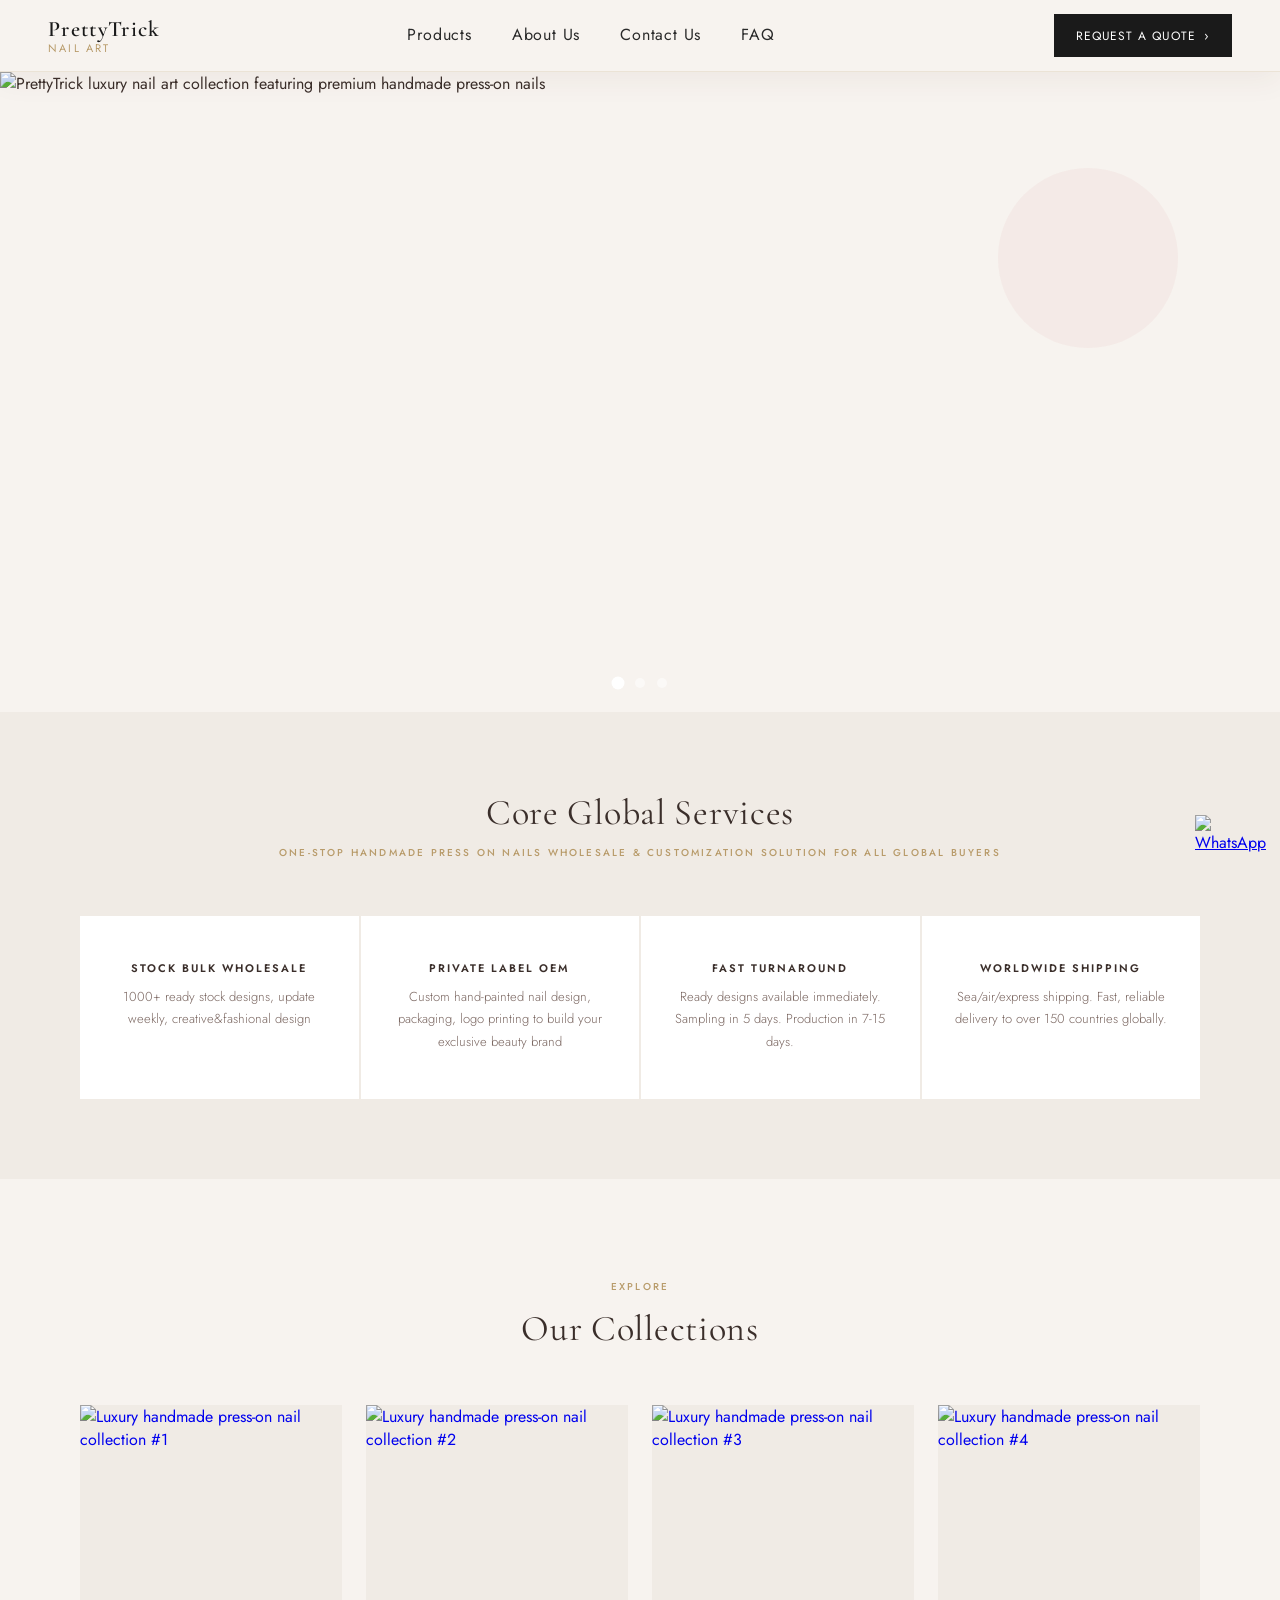
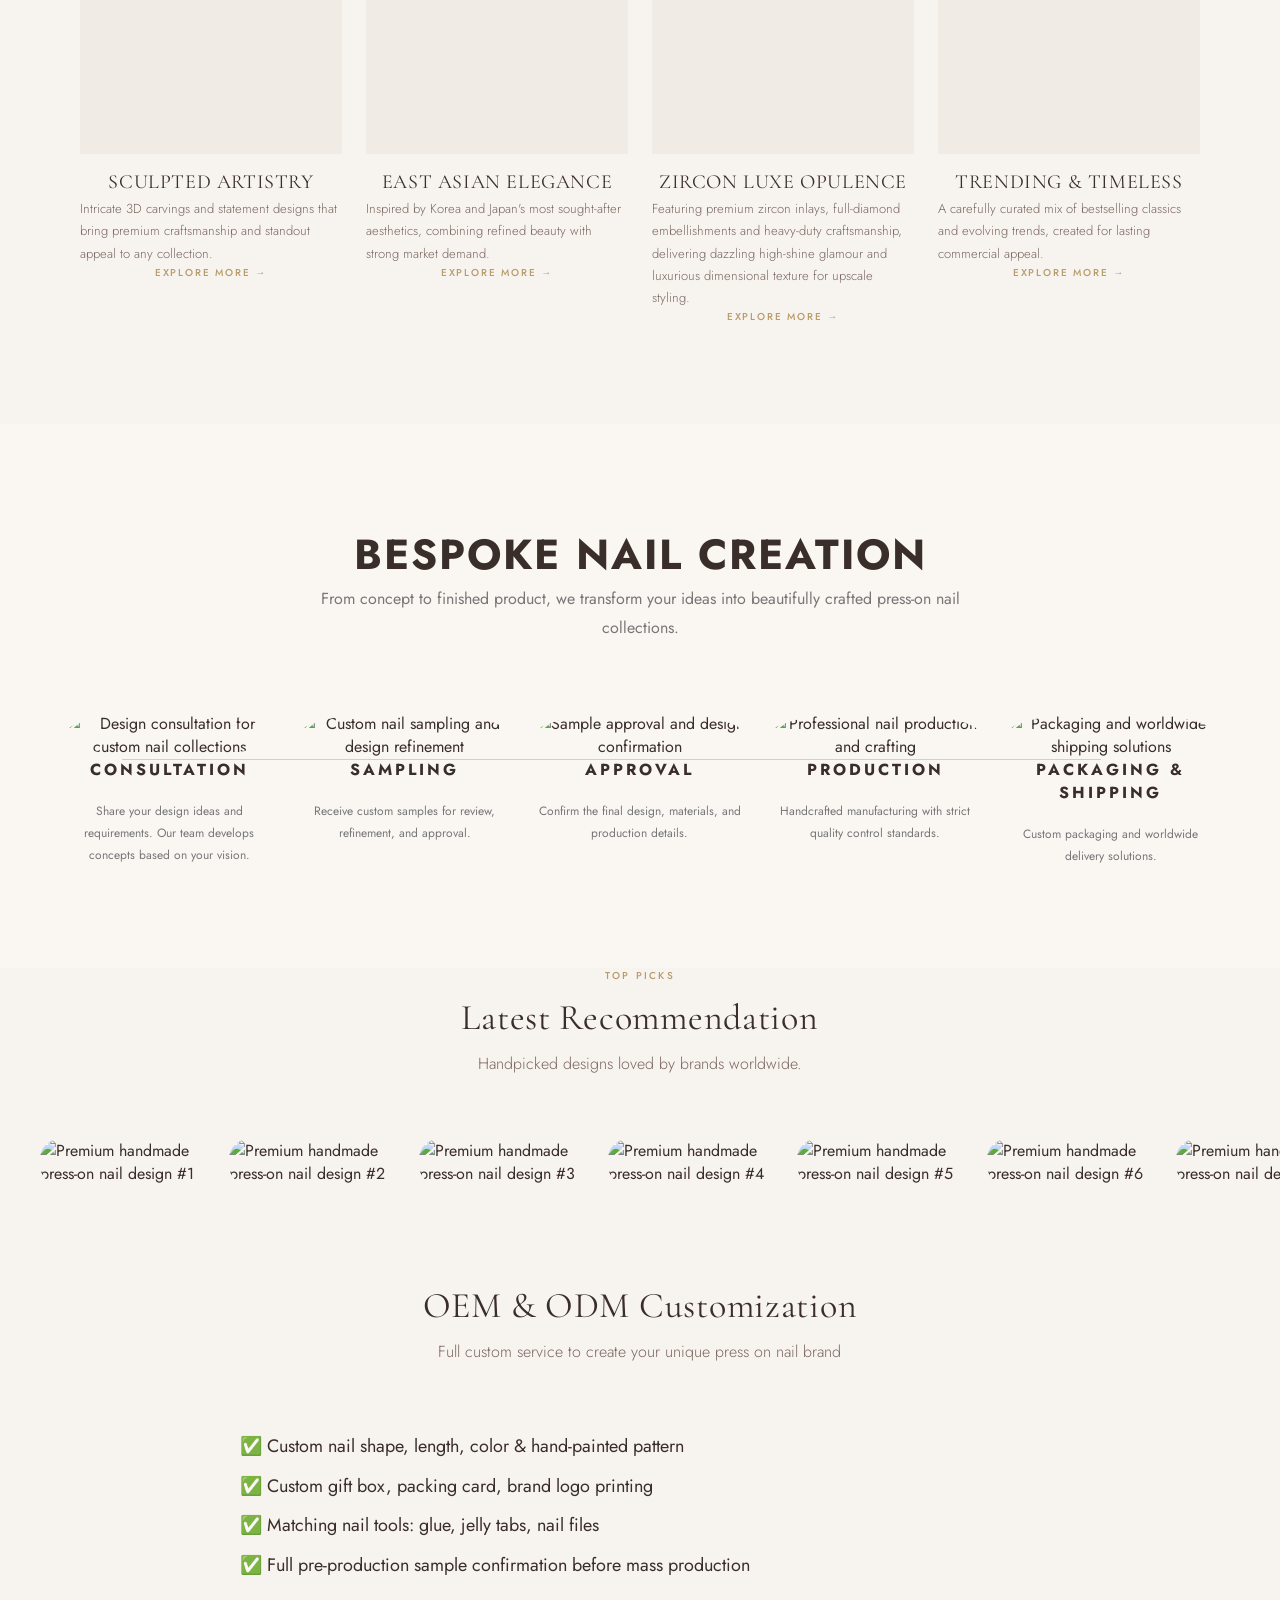
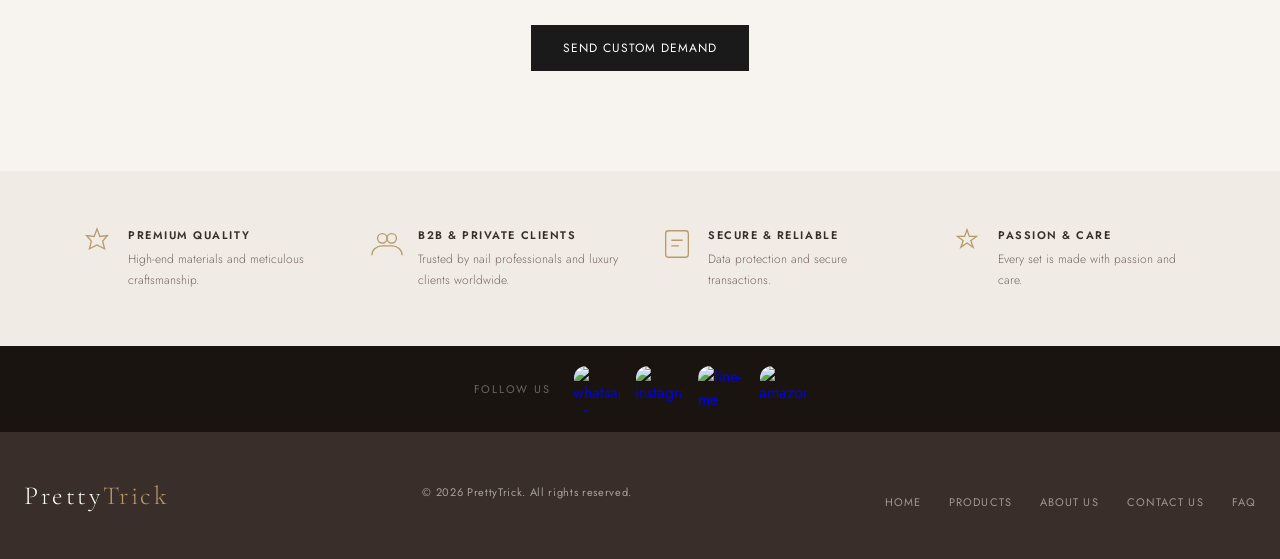
==== index.html @ d90cb79f "Add files via upload" ====
<!DOCTYPE html>
<html lang="en">

<head>
  <meta charset="UTF-8" />
  <meta name="viewport" content="width=device-width, initial-scale=1.0" />
  <title>PrettyTrick — Premium Handmade Nail Art</title>
  <meta name="description"
    content="PrettyTrick offers premium handmade nail art for brands, salons, and luxury clients. Custom designs, wholesale orders, and global shipping." />
  <meta name="keywords" content="handmade nail art, press-on nails, custom nails, wholesale nails, luxury nail art" />
  <meta property="og:type" content="website" />
  <meta property="og:title" content="PrettyTrick — Premium Handmade Nail Art" />
  <meta property="og:description" content="Bespoke handmade nail art for brands, salons and luxury clients." />
  <meta name="twitter:card" content="summary_large_image" />
  <link rel="icon" type="image/svg+xml"
    href="data:image/svg+xml,%3Csvg xmlns='http://www.w3.org/2000/svg' viewBox='0 0 32 32'%3E%3Ccircle cx='16' cy='16' r='15' stroke='%23b89b6a' stroke-width='1.5' fill='%23f7f3ef'/%3E%3Cpath d='M16 6l2.5 6 6.5-1-4 5 2 7-7-4-7 4 2-7-4-5 6.5 1z' stroke='%23b89b6a' stroke-width='1' fill='none'/%3E%3C/svg%3E" />
  <link
    href="https://fonts.googleapis.com/css2?family=Cormorant+Garamond:ital,wght@0,300;0,400;0,600;1,300;1,400&family=Jost:wght@300;400;500;600&display=swap"
    rel="stylesheet" />

  <link rel="stylesheet" href="style.css">
</head>

<body class="loading">
  <div class="page-loader">

    <div class="loader-content">

      <h1>PRETTYTRICK</h1>

      <p>
        Crafting Beauty,
        One Nail At A Time
      </p>

      <span></span>

    </div>

  </div>

  <div id="header"></div>

  <!-- HERO -->
  <section class="hero">

    <div class="hero-bg">
      <picture>
        <source media="(max-width:560px)" srcset="images/hero/mobile-cta-1.png">
        <img src="images/hero/CTA1.png" class="hero-slide active"
          alt="PrettyTrick luxury nail art collection featuring premium handmade press-on nails">
      </picture>

      <picture>
        <source media="(max-width:560px)" srcset="images/hero/mobile-CTA-2.png">
        <img src="images/hero/CTA2.png" class="hero-slide"
          alt="Custom handmade press-on nail designs with OEM and wholesale options">
      </picture>

      <picture>
        <source media="(max-width:560px)" srcset="images/hero/mobile-CTA-3.png">
        <img src="images/hero/CTA3.png" class="hero-slide"
          alt="PrettyTrick nail collection with bespoke custom designs for brands">
      </picture>
    </div>
    <div class="hero-content">
      <p class="hero-tagline" id="heroTagline"></p>
      <h1 class="hero-title" id="heroTitle"></h1>
      <p class="hero-sub" id="heroSub"></p>
    </div>

    <!-- Hero Navigation Dots -->
    <div class="hero-dots">
      <button class="hero-dot active" onclick="goToHeroSlide(0)" aria-label="Slide 1"></button>
      <button class="hero-dot" onclick="goToHeroSlide(1)" aria-label="Slide 2"></button>
      <button class="hero-dot" onclick="goToHeroSlide(2)" aria-label="Slide 3"></button>
    </div>

  </section>

  <!-- FEATURES -->
  <section class="features">
    <div class="collections-header reveal">
      <h2 class="section-title">Core Global Services</h2>
      <p class="section-label">One-Stop Handmade Press On Nails Wholesale & Customization Solution For All Global
        Buyers</p>
    </div>
    <div class="features-grid">
      <div class="feature-card reveal reveal-d1">
        <p class="feature-title">Stock Bulk Wholesale</p>
        <p class="feature-desc">1000+ ready stock designs, update weekly, creative&fashional design</p>
      </div>
      <div class="feature-card reveal reveal-d2">
        <p class="feature-title">Private Label OEM</p>
        <p class="feature-desc">Custom hand-painted nail design, packaging, logo printing to build your exclusive beauty
          brand</p>
      </div>
      <div class="feature-card reveal reveal-d3">
        <p class="feature-title">FAST TURNAROUND</p>
        <p class="feature-desc">Ready designs available immediately. Sampling in 5 days. Production in 7-15 days.</p>
      </div>
      <div class="feature-card reveal reveal-d4">
        <p class="feature-title">WORLDWIDE SHIPPING</p>
        <p class="feature-desc">Sea/air/express shipping. Fast, reliable delivery to over 150 countries globally.</p>
      </div>
    </div>
  </section>

  <!-- COLLECTIONS -->
  <section class="collections" id="collections">
    <div class="collections-header reveal">
      <p class="section-label">Explore</p>
      <h2 class="section-title">Our Collections</h2>
    </div>
    <div class="collections-grid">
      <a href="artist.html" class="collection-card reveal reveal-d1">
        <div class="collection-img-wrap">
          <img src="images/collections/1.png" alt="Luxury handmade press-on nail collection #1" />
        </div>
        <p class="collection-title">SCULPTED ARTISTRY</p>
        <p class="feature-desc">Intricate 3D carvings and statement designs that bring premium craftsmanship and
          standout appeal to any collection.</p>
        <span class="collection-link">Explore More →</span>
      </a>
      <a href="asian.html" class="collection-card reveal reveal-d2">
        <div class="collection-img-wrap">
          <img src="images/collections/2.png" alt="Luxury handmade press-on nail collection #2" />
        </div>
        <p class="collection-title">EAST ASIAN ELEGANCE</p>
        <p class="feature-desc">Inspired by Korea and Japan's most sought-after aesthetics, combining refined beauty
          with strong market demand.</p>
        <span class="collection-link">Explore More →</span>
      </a>
      <a href="hand.html" class="collection-card reveal reveal-d3">
        <div class="collection-img-wrap">
          <img src="images/collections/3.png" alt="Luxury handmade press-on nail collection #3" />
        </div>
        <p class="collection-title">ZIRCON LUXE OPULENCE</p>
        <p class="feature-desc">Featuring premium zircon inlays, full-diamond embellishments and heavy-duty
          craftsmanship, delivering dazzling high-shine glamour and luxurious dimensional texture for upscale styling.
        </p>
        <span class="collection-link">Explore More →</span>
      </a>
      <a href="trend.html" class="collection-card reveal reveal-d4">
        <div class="collection-img-wrap">
          <img src="images/collections/4.png" alt="Luxury handmade press-on nail collection #4" />
        </div>
        <p class="collection-title">TRENDING & TIMELESS</p>
        <p class="feature-desc">A carefully curated mix of bestselling classics and evolving trends, created for lasting
          commercial appeal.
        </p>
        <span class="collection-link">Explore More →</span>
      </a>
    </div>
  </section>

  <!-- BESPOKE PROCESS -->
  <section class="bespoke-process">
    <div class="section-header">
      <h2>Bespoke Nail Creation</h2>
      <p>
        From concept to finished product, we transform your ideas into
        beautifully crafted press-on nail collections.
      </p>
    </div>

    <div class="process-container">
      <!-- Step 1 -->
      <div class="process-item reveal reveal-d1">
        <div class="process-image">
          <img src="images/bespoke/1.png" alt="Design consultation for custom nail collections">
        </div>
        <h3>CONSULTATION</h3>
        <p>
          Share your design ideas and requirements.
          Our team develops concepts based on your vision.
        </p>
      </div>

      <!-- Step 2 -->
      <div class="process-item reveal reveal-d2">
        <div class="process-image">
          <img src="images/bespoke/2.png" alt="Custom nail sampling and design refinement">
        </div>
        <h3>SAMPLING</h3>
        <p>
          Receive custom samples for review,
          refinement, and approval.
        </p>
      </div>

      <!-- Step 3 -->
      <div class="process-item reveal reveal-d3">
        <div class="process-image">
          <img src="images/bespoke/3.png" alt="Sample approval and design confirmation">
        </div>
        <h3>APPROVAL</h3>
        <p>
          Confirm the final design,
          materials, and production details.
        </p>
      </div>

      <!-- Step 4 -->
      <div class="process-item reveal reveal-d4">
        <div class="process-image">
          <img src="images/bespoke/4.png" alt="Professional nail production and crafting">
        </div>
        <h3>PRODUCTION</h3>
        <p>
          Handcrafted manufacturing with
          strict quality control standards.
        </p>
      </div>

      <!-- Step 5 -->
      <div class="process-item reveal reveal-d5">
        <div class="process-image">
          <img src="images/bespoke/5.png" alt="Packaging and worldwide shipping solutions">
        </div>
        <h3>PACKAGING & SHIPPING</h3>
        <p>
          Custom packaging and worldwide
          delivery solutions.
        </p>
      </div>
    </div>
  </section>

  <!-- BEST SELLERS -->
  <section class="bestsellers" id="bestsellers">
    <div style="text-align:center; margin-bottom: 40px;">
      <p class="section-label">Top Picks</p>
      <h2 class="section-title">Latest Recommendation</h2>
      <p class="section-desc">Handpicked designs loved by brands worldwide.</p>
    </div>

    <div class="bs-viewport">
      <div class="bs-track" id="bsTrack">
        <a class="bs-card">
          <img src="images/bestseller/1.jpg" alt="Premium handmade press-on nail design #1">
        </a>
        <a class="bs-card">
          <img src="images/bestseller/2.jpg" alt="Premium handmade press-on nail design #2">
        </a>
        <a class="bs-card">
          <img src="images/bestseller/3.jpg" alt="Premium handmade press-on nail design #3">
        </a>
        <a class="bs-card">
          <img src="images/bestseller/4.jpg" alt="Premium handmade press-on nail design #4">
        </a>
        <a class="bs-card">
          <img src="images/bestseller/5.jpg" alt="Premium handmade press-on nail design #5">
        </a>
        <a class="bs-card">
          <img src="images/bestseller/6.jpg" alt="Premium handmade press-on nail design #6">
        </a>
        <a class="bs-card">
          <img src="images/bestseller/7.jpg" alt="Premium handmade press-on nail design #7">
        </a>
        <a class="bs-card">
          <img src="images/bestseller/8.jpg" alt="Premium handmade press-on nail design #8">
        </a>
        <a class="bs-card">
          <img src="images/bestseller/9.jpg" alt="Premium handmade press-on nail design #9">
        </a>
        <a class="bs-card">
          <img src="images/bestseller/10.jpg" alt="Premium handmade press-on nail design #10">
        </a>
        <a class="bs-card">
          <img src="images/bestseller/11.jpg" alt="Premium handmade press-on nail design #11">
        </a>
        <a class="bs-card">
          <img src="images/bestseller/12.jpg" alt="Premium handmade press-on nail design #12">
        </a>
      </div>
    </div>
  </section>
  <!-- OEM -->
  <section id="oem">
    <div class="container">
      <h2 class="section-title">OEM & ODM Customization</h2>
      <p class="section-desc">Full custom service to create your unique press on nail brand</p>
      <ul class="oem-list">
        <li>✅ Custom nail shape, length, color & hand-painted pattern</li>
        <li>✅ Custom gift box, packing card, brand logo printing</li>
        <li>✅ Matching nail tools: glue, jelly tabs, nail files</li>
        <li>✅ Full pre-production sample confirmation before mass production</li>
      </ul>
      <div style="text-align:center;margin-top:40px;">
        <a href="contact.html" class="section-cta">Send Custom Demand</a>
      </div>
    </div>
  </section>
  <!-- TRUST SECTION -->
  <section class="trust">
    <div class="trust-item reveal reveal-d1">
      <svg class="trust-icon" viewBox="0 0 36 36" fill="none" stroke="currentColor" stroke-width="1.4">
        <path d="M18 2l3 8 8-1-5 6 2 8-8-4-8 4 2-8-5-6 8 1z" />
      </svg>
      <div>
        <p class="trust-title">Premium Quality</p>
        <p class="trust-desc">High-end materials and meticulous craftsmanship.</p>
      </div>
    </div>
    <div class="trust-item reveal reveal-d2">
      <svg class="trust-icon" viewBox="0 0 36 36" fill="none" stroke="currentColor" stroke-width="1.4">
        <circle cx="13" cy="12" r="5" />
        <circle cx="23" cy="12" r="5" />
        <path d="M2 30c0-6 5-10 11-10h10c6 0 11 4 11 10" />
      </svg>
      <div>
        <p class="trust-title">B2B &amp; Private Clients</p>
        <p class="trust-desc">Trusted by nail professionals and luxury clients worldwide.</p>
      </div>
    </div>
    <div class="trust-item reveal reveal-d3">
      <svg class="trust-icon" viewBox="0 0 36 36" fill="none" stroke="currentColor" stroke-width="1.4">
        <rect x="6" y="4" width="24" height="28" rx="3" />
        <path d="M12 14h12M12 20h8" />
      </svg>
      <div>
        <p class="trust-title">Secure &amp; Reliable</p>
        <p class="trust-desc">Data protection and secure transactions.</p>
      </div>
    </div>
    <div class="trust-item reveal reveal-d4">
      <svg class="trust-icon" viewBox="0 0 36 36" fill="none" stroke="currentColor" stroke-width="1.4">
        <path d="M18 3l2.5 7h7.5l-6 4.5 2.5 7-6.5-4.5-6.5 4.5 2.5-7-6-4.5h7.5z" />
      </svg>
      <div>
        <p class="trust-title">Passion &amp; Care</p>
        <p class="trust-desc">Every set is made with passion and care.</p>
      </div>
    </div>
  </section>

  <div id="socialmedia-container"></div>

  <!-- FOOTER -->
  <footer id="footer"></footer>


  <script src="main.js"></script>
  <div id="whatsapp-container"></div>
</body>

</html>
---- style.css ----
/* PrettyTrick Styles */

/* ================================================
   TABLE OF CONTENTS
   1. TOKENS
   2. RESET
   3. PAGE LOADER
   4. NAV
   5. NAV DROPDOWN
   6. MOBILE MENU
   7. HERO
   8. FEATURES
   9. PROCESS
   10. TRUST
   11. COLLECTIONS
   12. FAQ
   13. BEST SELLER CAROUSEL
   14. SOCIAL BAR
   15. FOOTER
   16. ANIMATIONS
   17. PAGE HERO
   18. CONTACT FORM
   19. GLOBAL / SHARED
   20. ABOUT PAGE
   21. OEM / VALUE SECTION
   22. LOADER
   23. PAGINATION
   24. WHATSAPP BUTTON
   25. ANIMATIONS (keyframes)
   ================================================ */

/* ── TOKENS ── */
:root {
  --cream: #f7f3ef;
  --blush: #e8c4bf;
  --rose: #c4847a;
  --gold: #b89b6a;
  --dark: #3a2e2a;
  --mid: #7a6660;
  --light: #f0ebe5;
  --white: #ffffff;
  --nav-h: 72px;
  --gray: #f0ebe5;
  --text-gray: #7a6660;
}

@media (max-width: 900px) {
  :root {
    --nav-h: 64px;
  }

}

@media (max-width: 560px) {
  :root {
    --nav-h: 60px;
  }

}

/* ── RESET ── */
*,
*::before,
*::after {
  box-sizing: border-box;
  margin: 0;
  padding: 0;
}

html {
  scroll-behavior: smooth;
}

body.loading {
  overflow: hidden;
  height: 100vh;
}

body {
  font-family: 'Jost', sans-serif;
  background: var(--cream);
  color: var(--dark);
  overflow-x: hidden;
  animation: pageFadeIn 0.8s ease both;
}

@media (prefers-reduced-motion: reduce) {
  *,
  *::before,
  *::after {
    animation: none !important;
    transition: none !important;
  }

}

/* ── PAGE LOADER ── */
.page-loader {
  position: fixed;
  inset: 0;
  background: #f8f3ed;
  display: flex;
  align-items: center;
  justify-content: center;
  z-index: 99999;
  animation: loaderHide 1s ease forwards;
  animation-delay: 2.5s;
  top: 0;
  left: 0;
  width: 100%;
  height: 100vh;
  opacity: 1;
  visibility: visible;
  transition: opacity .8s ease, visibility .8s ease;
}

.page-loader.loaded {
  opacity: 0;
  visibility: hidden;
}

/* ── NAV ── */
.nav {
  position: relative;
  width: 100%;
  z-index: 9999;
  background: rgba(247, 243, 239, 0.95);
  backdrop-filter: blur(14px);
  -webkit-backdrop-filter: blur(14px);
  border-bottom: 1px solid rgba(184, 155, 106, 0.18);
  height: var(--nav-h);
  display: flex;
  align-items: center;
  justify-content: space-between;
  padding: 0 48px;
  transition: all .4s ease;
  top: 0;
  left: 0;
  right: 0;
  box-shadow: 0 8px 30px rgba(80, 50, 30, 0.06);
}

.nav-cta {
  display: inline-flex;
  align-items: center;
  gap: 8px;
  text-decoration: none;
  background: #1a1a1a;
  color: #fff;
  padding: 12px 22px;
  font-size: 12px;
  letter-spacing: .08em;
  text-transform: uppercase;
  white-space: nowrap;
  margin-left: 32px;
  transition: all .3s ease;
}

.nav-cta:hover {
  opacity: .85;
}

.nav-brand-container {
  display: flex;
  align-items: center;
  gap: 12px;
  flex-shrink: 0;
}

.nav-brand {
  display: flex;
  flex-direction: column;
  line-height: 1;
}

.nav-brand-name {
  font-family: 'Cormorant Garamond', serif;
  font-size: 22px;
  font-weight: 600;
  color: #1a1a1a;
  letter-spacing: 0.06em;
}

.nav-brand-sub {
  font-size: 11px;
  letter-spacing: 0.2em;
  color: var(--gold);
  text-transform: uppercase;
  margin-top: 3px;
}

.nav-links {
  display: flex;
  align-items: center;
  justify-content: center;
  gap: 40px;
  list-style: none;
  flex: 1;
}

.nav-links li {
  display: flex;
  align-items: center;
  height: var(--nav-h);
}

.nav-links a {
  text-decoration: none;
  font-size: 16px;
  font-weight: 400;
  color: #2a2a2a;
  letter-spacing: 0.05em;
  transition: color 0.25s;
  position: relative;
  padding-bottom: 3px;
}

.nav-links a::after {
  content: '';
  position: absolute;
  bottom: 0;
  left: 0;
  width: 0;
  height: 1px;
  background: var(--gold);
  transition: width 0.3s;
}

.nav-links a:hover {
  color: #888;
}

.nav-links a:hover::after {
  width: 100%;
}

.nav-hamburger {
  display: none;
  flex-direction: column;
  gap: 5px;
  background: none;
  border: none;
  cursor: pointer;
  padding: 4px;
}

.nav-hamburger span {
  display: block;
  width: 24px;
  height: 2px;
  background: #1a1a1a;
  border-radius: 2px;
  transition: all 0.3s;
}

.nav-links a.active {
  color: var(--gold);
}

.nav-links a.active::after {
  width: 100%;
}

@media (max-width: 900px) {
  .nav {
    padding: 0 20px;
  }

  .nav-links {
    display: none;
  }

  .nav-cta {
    display: none;
  }

  .nav-hamburger {
    display: flex;
  }

}

@media (max-width: 560px) {
  .nav {
    padding: 0 16px;
    height: 60px;
  }

  .nav-brand-sub {
    display: none;
  }

}

/* ── NAV DROPDOWN ── */
.nav-dropdown {
  position: relative;
  display: flex;
  align-items: center;
  height: var(--nav-h);
}

.nav-dropdown>a {
  display: flex;
  align-items: center;
  cursor: pointer;
}

.nav-dropdown-menu {
  position: absolute;
  top: 100%;
  left: 50%;
  transform: translateX(-50%);
  background: #fff;
  border: 1px solid rgba(184, 155, 106, 0.2);
  box-shadow: 0 12px 40px rgba(0, 0, 0, 0.1);
  min-width: 180px;
  opacity: 0;
  visibility: hidden;
  transition: opacity .25s;
  z-index: 100;
}

.nav-dropdown:hover .nav-dropdown-menu {
  opacity: 1;
  visibility: visible;
}

.nav-dropdown-menu a {
  display: block;
  padding: 12px 20px;
  font-size: 12px;
  letter-spacing: 0.06em;
  color: #2a2a2a;
  text-decoration: none;
  border-bottom: 1px solid rgba(184, 155, 106, 0.1);
  transition: background .2s, color .2s;
  white-space: nowrap;
}

.nav-dropdown-menu a::after {
  display: none;
}

.nav-dropdown-menu a:last-child {
  border-bottom: none;
}

.nav-dropdown-menu a:hover {
  background: #fdf9f7;
  color: var(--gold);
}

/* ── MOBILE MENU ── */
.mobile-menu {
  display: none;
  position: fixed;
  top: var(--nav-h);
  left: 0;
  right: 0;
  background: #fff;
  border-bottom: 1px solid rgba(184, 155, 106, 0.2);
  box-shadow: 0 8px 24px rgba(0, 0, 0, 0.1);
  z-index: 9998;
  flex-direction: column;
}

.mobile-menu.open {
  display: flex;
}

.mobile-menu a {
  display: block;
  padding: 14px 24px;
  text-decoration: none;
  font-size: 15px;
  color: #2a2a2a;
  border-bottom: 1px solid rgba(184, 155, 106, 0.1);
  transition: background 0.2s;
}

.mobile-menu a:hover {
  background: #fdf9f7;
  color: var(--gold);
}

.mobile-menu a:last-child {
  border-bottom: none;
}

.mobile-menu .mobile-sub {
  display: none;
  flex-direction: column;
  background: #fdf9f7;
}

.mobile-menu .mobile-sub.open {
  display: flex;
}

.mobile-menu .mobile-sub a {
  padding: 11px 36px;
  font-size: 13px;
  color: var(--mid);
  border-bottom: 1px solid rgba(184, 155, 106, 0.08);
}

.mobile-menu .mobile-sub a:hover {
  color: var(--gold);
}

.mobile-products-toggle {
  display: flex;
  justify-content: space-between;
  align-items: center;
  padding: 14px 24px;
  font-size: 15px;
  color: #2a2a2a;
  border-bottom: 1px solid rgba(184, 155, 106, 0.1);
  cursor: pointer;
  background: none;
  border-top: none;
  border-left: none;
  border-right: none;
  width: 100%;
  text-align: left;
  font-family: 'Jost', sans-serif;
  font-weight: 400;
  letter-spacing: 0;
  transition: background .2s;
}

.mobile-products-toggle:hover {
  background: #fdf9f7;
  color: var(--gold);
}

.mobile-products-toggle .toggle-chevron {
  width: 7px;
  height: 7px;
  border-right: 1px solid currentColor;
  border-bottom: 1px solid currentColor;
  transform: rotate(45deg);
  transition: transform .25s;
}

.mobile-products-toggle.open .toggle-chevron {
  transform: rotate(-135deg);
}

@media (max-width: 560px) {
  .mobile-menu {
    top: 60px;
  }

}

/* ── HERO ── */
.hero {
  position: relative;
  height: min(100vh, 50vw);
  min-height: 560px;
  max-height: 900px;
  overflow: hidden;
  display: flex;
  align-items: center;
}

.hero-bg {
  position: absolute;
  inset: 0;
  z-index: 0;
}

.hero-bg picture {
  position: absolute;
  inset: 0;
  width: 100%;
  height: 100%;
  display: block;
}

.hero-slide {
  position: absolute;
  inset: 0;
  width: 100%;
  height: 100%;
  object-fit: cover;
  opacity: 0;
  transition: opacity 1.5s ease;
}

.hero-slide.active {
  opacity: 1;
}

.hero-bg::after {
  content: '';
  position: absolute;
  inset: 0;
}

.hero-content {
  position: absolute;
  z-index: 2;
  top: 50%;
  left: 80px;
  transform: translateY(-50%);
  max-width: 560px;
  opacity: 0;
  pointer-events: none;
  transition: opacity 0.5s ease;
}

.hero-content.slide-0 {
  top: 25%;
  left: 80px;
  right: auto;
  bottom: auto;
  transform: translateY(-50%);
}

.hero-content.slide-1 {
  top: 50%;
  left: 80px;
  right: auto;
  bottom: auto;
  transform: translateY(-50%);
}

.hero-content.slide-2 {
  top: 50%;
  left: 80px;
  right: auto;
  bottom: auto;
  transform: translateY(-50%);
}

.hero-dots {
  position: absolute;
  bottom: 24px;
  left: 50%;
  transform: translateX(-50%);
  z-index: 10;
  display: flex;
  gap: 12px;
  align-items: center;
}

.hero-dot {
  width: 10px;
  height: 10px;
  min-width: 10px;
  min-height: 10px;
  aspect-ratio: 1 / 1;
  border-radius: 50%;
  border: none;
  background: rgba(255, 255, 255, 0.5);
  cursor: pointer;
  transition: all 0.3s ease;
  padding: 0;
  margin: 0;
  flex-shrink: 0;
  display: block;
  line-height: 1;
  font-size: 0;
  -webkit-appearance: none;
  appearance: none;
}

.hero-dot:hover {
  background: rgba(255, 255, 255, 0.8);
  transform: scale(1.2);
}

.hero-dot.active {
  background: var(--white);
  transform: scale(1.3);
}

.hero-tagline {
  font-size: clamp(9px, 1vw, 10px);
  letter-spacing: 0.22em;
  text-transform: uppercase;
  color: var(--gold);
  margin-bottom: 24px;
  font-weight: 500;
  animation-delay: .10s;
}

.hero-title {
  font-family: 'Cormorant Garamond', serif;
  font-size: clamp(28px, 6vw, 68px);
  font-weight: 400;
  line-height: 1.15;
  color: #1a1a1a;
  margin-bottom: 20px;
  animation-delay: .25s;
}

.hero-sub {
  font-size: clamp(13px, 1.3vw, 15px);
  color: #2e2e2e;
  line-height: 1.75;
  max-width: 300px;
  margin-bottom: 40px;
  animation-delay: .45s;
}

.btn-primary {
  display: inline-flex;
  align-items: center;
  gap: 8px;
  background: var(--rose);
  color: #fff;
  padding: 14px 30px;
  font-size: 11px;
  font-weight: 500;
  letter-spacing: 0.14em;
  text-transform: uppercase;
  text-decoration: none;
  border: none;
  cursor: pointer;
  transition: background .3s, transform .2s, box-shadow .3s;
}

.btn-primary:hover {
  background: #b5736a;
  transform: translateY(-2px);
  box-shadow: 0 8px 24px rgba(196, 132, 122, .35);
}

.btn-secondary {
  display: inline-flex;
  align-items: center;
  gap: 8px;
  background: transparent;
  color: var(--dark);
  padding: 13px 28px;
  font-size: 11px;
  font-weight: 500;
  letter-spacing: 0.14em;
  text-transform: uppercase;
  text-decoration: none;
  border: 1px solid var(--dark);
  cursor: pointer;
  transition: background .3s, color .3s, transform .2s;
}

.btn-secondary:hover {
  background: #1a1a1a;
  color: #fff;
  transform: translateY(-2px);
}

.btn-arrow {
  font-size: 13px;
}

.hero-content>* {
  animation: fadeUp 0.8s cubic-bezier(.22, 1, .36, 1) both;
}

.hero-content h1,
.hero-content h2 {
  animation: heroUp 1s .3s both;
}

.hero-content p {
  animation: heroUp 1s .5s both;
}

.hero::before {
  content: "";
  position: absolute;
  width: 180px;
  height: 180px;
  border-radius: 50%;
  background: rgba(232, 196, 191, .18);
  top: 15%;
  right: 8%;
  animation: drift 8s infinite ease-in-out;
}

.hero-content.show {
  opacity: 1;
  pointer-events: auto;
}

.hero-content.fade-out {
  opacity: 0;
}

@media (max-width: 900px) {
  .hero-content {
    padding: 0 40px;
  }

}

@media (max-width: 600px) {
  .hero-bg img {
    animation: none !important;
    transform: none !important;
  }

  .hero-title {
    line-height: 1.12;
  }

  .hero {
    min-height: 650px;
  }

  .btn-primary,
  .btn-secondary,
  button {
    min-height: 44px;
  }

}

@media (max-width: 560px) {
  .hero {
    height: min(100svh, 171.4vw);
    min-height: 560px;
  }

  .hero-bg img {
    object-position: center center;
  }

  .hero-bg::after {
    display: none;
  }

  .hero-content {
    position: absolute;
    bottom: 0;
    left: 0;
    right: 0;
    padding: 40px 20px 60px;
    max-width: 100%;
    text-align: center;
  }

  .hero-title {
    line-height: 1.2;
  }

  .hero-tagline {
    letter-spacing: 0.12em;
    margin-bottom: 12px;
  }

  .hero-sub {
    max-width: 100%;
    margin-bottom: 24px;
  }

  .hero-dots {
    bottom: 12px;
    gap: 8px;
  }

  .hero-dot {
    width: 8px;
    height: 8px;
    min-width: 8px;
    min-height: 8px;
    flex-shrink: 0;
    aspect-ratio: 1 / 1;
  }

  .hero-dot.active {
    transform: scale(1.2);
  }

  .btn-primary,
  .btn-secondary {
    justify-content: center;
    padding: 14px 20px;
    width: 240px;
  }

  .hero-slide {
    object-fit: cover;
    object-position: center top;
    transition: none;
  }

}

@media (max-width: 380px) {
  .btn-primary,
  .btn-secondary {
    width: 100%;
  }

  .hero-sub {
    max-width: 220px;
  }

}

/* ── FEATURES ── */
.features {
  background: var(--light);
  padding: 80px;
}

.features-grid {
  display: grid;
  grid-template-columns: repeat(4, 1fr);
  gap: 2px;
}

.feature-card {
  background: #fff;
  padding: 44px 28px;
  text-align: center;
  border-bottom: 2px solid transparent;
  transition: transform .3s, box-shadow .3s, border-color .2s;
}

.feature-card:hover {
  transform: translateY(-6px);
  box-shadow: 0 20px 48px rgba(58, 46, 42, .12);
  border-color: var(--gold);
}

.feature-title {
  font-size: 11px;
  font-weight: 600;
  letter-spacing: 0.18em;
  text-transform: uppercase;
  color: var(--dark);
  margin-bottom: 10px;
}

.feature-desc {
  font-size: 13px;
  font-weight: 300;
  color: var(--mid);
  line-height: 1.7;
}

.feature-card,
.collection-card,
.trust-item {
  transition: transform .45s cubic-bezier(.2, .8, .2, 1), box-shadow .45s ease;
}

.feature-card:hover,
.collection-card:hover,
.trust-item:hover {
  transform: translateY(-10px);
  box-shadow: 0 25px 55px rgba(0, 0, 0, .10);
}

@media (max-width: 900px) {
  .features {
    padding: 60px 24px;
  }

  .features-grid {
    grid-template-columns: 1fr 1fr;
  }

}

@media (max-width: 560px) {
  .features {
    padding: 36px 16px;
  }

  .features-grid {
    grid-template-columns: 1fr 1fr;
    gap: 1px;
  }

  .feature-card {
    padding: 22px 12px;
  }

  .feature-title {
    font-size: 9px;
  }

  .feature-desc {
    font-size: 11px;
  }

}

@media (max-width: 380px) {
  .features-grid {
    grid-template-columns: 1fr;
  }

}

/* ── PROCESS ── */
.process {
  padding: 100px 80px;
  background: var(--cream);
}

.section-label {
  font-size: 10px;
  letter-spacing: 0.22em;
  text-transform: uppercase;
  color: var(--gold);
  font-weight: 500;
  margin-bottom: 14px;
  display: block;
}

.section-title {
  font-family: 'Cormorant Garamond', serif;
  font-size: 36px;
  font-weight: 400;
  line-height: 1.15;
  color: var(--dark);
  margin-bottom: 12px;
  letter-spacing: 0.02em;
  text-align: center;
}

.section-desc {
  font-size: 16px;
  font-weight: 300;
  color: var(--text-gray);
  line-height: 1.8;
  max-width: 700px;
  margin-bottom: 60px;
  text-align: center;
  margin-left: auto;
  margin-right: auto;
}

.step {
  flex: 1;
  text-align: center;
  position: relative;
}

.step:not(:last-child)::after {
  content: '';
  position: absolute;
  top: 22px;
  right: -50%;
  width: 100%;
  height: 1px;
  background: var(--blush);
}

.process-container {
  display: grid;
  grid-template-columns: repeat(5, 1fr);
  gap: 25px;
  position: relative;
}

.process-container:before {
  content: "";
  position: absolute;
  top: 30%;
  left: 5%;
  right: 10%;
  height: 1px;
  background: #e5c8bd;
  z-index: 0;
}

.process-item {
  position: relative;
  z-index: 1;
  text-align: center;
}

.process-image {
  width: 100%;
  overflow: hidden;
}

.process-image img {
  width: 50%;
  border-radius: 50%;
  object-fit: cover;
  transition: .6s ease;
}

.process-item h3 {
  font-size: 16px;
  letter-spacing: 3px;
  margin-bottom: 20px;
}

.process-item p {
  font-size: 12px;
  line-height: 1.8;
  color: #777;
}

@media (max-width: 900px) {
  .process {
    padding: 60px 24px;
  }

}

@media (max-width: 768px) {
  .process-container {
    display: flex;
    flex-direction: column;
    gap: 60px;
  }

  .process-container:before {
    display: none;
  }

  .process-item {
    width: 100%;
    text-align: center;
  }

  .process-image {
    width: 100%;
    display: flex;
    justify-content: center;
    align-items: center;
  }

  .process-image img {
    width: 50%;
  }

}

@media (max-width: 560px) {
  .process {
    padding: 40px 16px;
  }

  .section-title {
    font-size: 26px;
  }

  .section-desc {
    font-size: 13px;
    margin-bottom: 28px;
  }

  .step {
    display: flex;
    flex-direction: row;
    align-items: flex-start;
    gap: 14px;
    text-align: left;
    min-width: 100%;
    padding: 14px 0;
    border-bottom: 1px solid rgba(184, 155, 106, .15);
    flex: none;
  }

  .step:last-child {
    border-bottom: none;
  }

  .step:not(:last-child)::after {
    display: none;
  }

}

/* ── TRUST ── */
.trust {
  background: var(--light);
  padding: 56px 80px;
  display: grid;
  grid-template-columns: repeat(4, 1fr);
  gap: 40px;
}

.trust-item {
  display: flex;
  align-items: flex-start;
  gap: 14px;
}

.trust-icon {
  width: 34px;
  height: 34px;
  flex-shrink: 0;
  color: var(--gold);
}

.trust-title {
  font-size: 11px;
  font-weight: 600;
  letter-spacing: 0.14em;
  text-transform: uppercase;
  color: var(--dark);
  margin-bottom: 6px;
}

.trust-desc {
  font-size: 12px;
  font-weight: 300;
  color: var(--mid);
  line-height: 1.7;
}

@media (max-width: 900px) {
  .trust {
    padding: 48px 24px;
    grid-template-columns: 1fr 1fr;
    gap: 28px;
  }

}

@media (max-width: 560px) {
  .trust {
    grid-template-columns: 1fr;
    gap: 18px;
    padding: 36px 16px;
  }

}

/* ── COLLECTIONS ── */
.collections {
  padding: 100px 80px;
  background: var(--cream);
}

.collections-header {
  text-align: center;
  margin-bottom: 56px;
}

.collections-grid {
  display: grid;
  grid-template-columns: repeat(4, 1fr);
  gap: 24px;
}

.collection-card {
  text-decoration: none;
  display: block;
}

.collection-img-wrap {
  overflow: hidden;
  aspect-ratio: 3/4;
  background: var(--light);
  margin-bottom: 16px;
  position: relative;
}

.collection-img-wrap img {
  width: 100%;
  height: 100%;
  object-fit: cover;
  display: block;
  transition: transform .6s cubic-bezier(.22, 1, .36, 1);
}

.collection-card:hover .collection-img-wrap img {
  transform: scale(1.06);
}

.collection-img-wrap::after {
  content: '';
  position: absolute;
  inset: 0;
  background: linear-gradient(to top, rgba(58, 46, 42, .32) 0%, transparent 50%);
  opacity: 0;
  transition: opacity .4s;
}

.collection-card:hover .collection-img-wrap::after {
  opacity: 1;
}

.collection-title {
  font-family: 'Cormorant Garamond', serif;
  font-size: 20px;
  font-weight: 400;
  color: var(--dark);
  letter-spacing: 0.03em;
  margin-bottom: 4px;
  text-align: center;
  transition: color .25s;
}

.collection-card:hover .collection-title {
  color: var(--rose);
}

.collection-link {
  display: block;
  text-align: center;
  font-size: 10px;
  letter-spacing: 0.18em;
  text-transform: uppercase;
  color: var(--gold);
  font-weight: 500;
}

@media (max-width: 900px) {
  .collections {
    padding: 60px 24px;
  }

  .collections-grid {
    grid-template-columns: repeat(2, 1fr);
    gap: 16px;
  }

}

@media (max-width: 560px) {
  .collections-grid {
    grid-template-columns: repeat(2, 1fr);
    gap: 12px;
  }

  .collection-title {
    font-size: 16px;
  }

}

/* ── FAQ ── */
.faq {
  padding: 0 80px 100px;
  background: var(--cream);
}

.faq-inner {
  max-width: 760px;
  margin: 0 auto;
}

.faq-item {
  border-bottom: 1px solid rgba(184, 155, 106, 0.25);
}

.faq-question {
  width: 100%;
  background: none;
  border: none;
  cursor: pointer;
  display: flex;
  align-items: center;
  justify-content: space-between;
  padding: 22px 0;
  text-align: left;
  gap: 16px;
}

.faq-question-text {
  font-family: 'Cormorant Garamond', serif;
  font-size: 19px;
  font-weight: 400;
  color: var(--dark);
  line-height: 1.3;
}

.faq-icon {
  width: 22px;
  height: 22px;
  flex-shrink: 0;
  border: 1px solid var(--gold);
  border-radius: 50%;
  display: flex;
  align-items: center;
  justify-content: center;
  color: var(--gold);
  transition: transform .3s, background .3s;
}

.faq-item.open .faq-icon {
  transform: rotate(45deg);
  background: var(--gold);
  color: #fff;
}

.faq-answer {
  max-height: 0;
  overflow: hidden;
  transition: max-height .4s cubic-bezier(.22, 1, .36, 1);
}

.faq-answer-inner {
  font-size: 14px;
  font-weight: 300;
  color: var(--mid);
  line-height: 1.85;
  padding-bottom: 22px;
}

@media (max-width: 900px) {
  .faq {
    padding: 0 24px 60px;
  }

}

/* ── BEST SELLER CAROUSEL ── */
.bs-viewport {
  overflow: hidden;
  width: 100%;
}

.bs-track {
  display: flex;
  gap: 16px;
  padding: 0 40px;
  transition: transform .6s cubic-bezier(.4, 0, .2, 1);
  will-change: transform;
}

.bs-card {
  flex: 0 0 calc((100% - 40px * 2 - 16px * 5) / 6);
  text-decoration: none;
  display: block;
}

.bs-card img {
  width: 100%;
  height: 300px;
  object-fit: cover;
  border-radius: 20px;
}

@media (max-width: 900px) {
  .bs-card {
    flex: 0 0 calc((100% - 40px * 2 - 16px * 2) / 3);
  }

}

@media (max-width: 560px) {
  .bs-card {
    flex: 0 0 calc((100% - 40px * 2 - 16px) / 2);
  }

}

/* ── SOCIAL BAR ── */
.social-bar {
  background: #1a1410;
  padding: 20px 80px;
  display: flex;
  align-items: center;
  justify-content: center;
  gap: 16px;
}

.social-label {
  font-size: 11px;
  letter-spacing: 0.16em;
  text-transform: uppercase;
  color: rgba(255, 255, 255, .35);
  margin-right: 8px;
}

.social-btn {
  display: flex;
  align-items: center;
  justify-content: center;
  width: 46px;
  height: 46px;
  border-radius: 12px;
  overflow: hidden;
  text-decoration: none;
  flex-shrink: 0;
  transition: transform .3s, box-shadow .3s;
}

.social-btn:hover {
  transform: translateY(-3px);
  box-shadow: 0 8px 20px rgba(0, 0, 0, .3);
}

.social-btn svg {
  width: 46px;
  height: 46px;
  display: block;
  flex-shrink: 0;
}

@media (max-width: 900px) {
  .social-bar {
    padding: 20px 24px;
  }

}

@media (max-width: 560px) {
  .social-bar {
    padding: 20px 16px;
    gap: 12px;
    flex-wrap: wrap;
    justify-content: center;
  }

  .social-label {
    width: 100%;
    text-align: center;
    margin-right: 0;
    margin-bottom: 4px;
  }

}

/* ── FOOTER ── */
footer {
  background: var(--dark);
  color: rgba(255, 255, 255, 0.55);
  padding: 48px 24px 36px;
  display: flex;
  justify-content: space-between;
  align-items: center;
  flex-wrap: wrap;
  gap: 20px;
  text-align: center;
}

.footer-logo {
  font-family: 'Cormorant Garamond', serif;
  font-size: 26px;
  font-weight: 300;
  color: #fff;
  letter-spacing: 0.1em;
  margin-bottom: 12px;
}

.footer-logo span {
  color: var(--gold);
}

.footer-copy {
  font-size: 11px;
  letter-spacing: 0.06em;
  margin-bottom: 20px;
}

.footer-links {
  display: flex;
  gap: 28px;
  justify-content: center;
  flex-wrap: wrap;
}

.footer-links a {
  color: rgba(255, 255, 255, 0.5);
  text-decoration: none;
  font-size: 11px;
  letter-spacing: 0.1em;
  transition: color .25s;
  text-transform: uppercase;
}

.footer-links a:hover {
  color: var(--gold);
}

@media (max-width: 900px) {
  footer {
    padding: 36px 24px;
    flex-direction: column;
    text-align: center;
  }

  .footer-links {
    flex-wrap: wrap;
    justify-content: center;
  }

}

@media (max-width: 560px) {
  footer {
    padding: 28px 16px;
    flex-direction: column;
    text-align: center;
    gap: 12px;
  }

  .footer-links {
    gap: 14px;
    justify-content: center;
    flex-wrap: wrap;
  }

}

/* ── ANIMATIONS ── */
.reveal {
  opacity: 0;
  transform: translateY(45px);
  transition: opacity .8s ease,
    transform .8s cubic-bezier(.2, .8, .2, 1);
}

.reveal.visible {
  opacity: 1;
  transform: translateY(0);
}

.reveal-d1 {
  transition-delay: .1s;
}

.reveal-d2 {
  transition-delay: .2s;
}

.reveal-d3 {
  transition-delay: .3s;
}

.reveal-d4 {
  transition-delay: .4s;
}

.counter {
  font-family: 'Cormorant Garamond', serif;
  font-size: 64px;
  color: #b89b6a;
  display: block;
  line-height: 1;
}

@keyframes fadeUp {
  from {
    opacity: 0;
    transform: translateY(30px);
  }

  to {
    opacity: 1;
    transform: none;
  }
}

@keyframes pageFadeIn {
  from {
    opacity: 0;
  }

  to {
    opacity: 1;
  }
}

@keyframes logoFloat {

  0%,
  100% {
    transform: translateY(0);
  }

  50% {
    transform: translateY(-4px);
  }
}

@keyframes heroUp {
  from {
    opacity: 0;
    transform: translateY(35px);
  }

  to {
    opacity: 1;
    transform: translateY(0);
  }
}

@keyframes drift {

  0%,
  100% {
    transform: translate(0, 0);
  }

  50% {
    transform: translate(-30px, 25px);
  }
}

@keyframes lineGrow {

  to {
    width: 180px;
  }

}

@keyframes loaderHide {

  to {

    opacity: 0;
    visibility: hidden;

  }

}

@keyframes logoReveal {

  from {

    opacity: 0;
    transform: translateY(30px);

  }

  to {

    opacity: 1;
    transform: none;

  }

}

@media (max-width: 800px) {
  .counter {
    font-size: 45px;
  }

}

@media (max-width: 600px) {
  .reveal {
    transform: translateY(20px);
  }

}

/* ── PAGE HERO ── */
.page-hero {
  padding-top: calc(var(--nav-h) + 72px);
  padding-bottom: 56px;
  text-align: center;
  background: var(--cream);
}

.page-hero .section-label {
  font-size: 10px;
  letter-spacing: 0.22em;
  text-transform: uppercase;
  color: var(--gold);
  font-weight: 500;
  margin-bottom: 14px;
  display: block;
}

.page-hero h1 {
  font-family: 'Cormorant Garamond', serif;
  font-size: clamp(36px, 5vw, 60px);
  font-weight: 400;
  color: var(--dark);
  letter-spacing: 0.02em;
  margin-bottom: 16px;
}

.page-hero p {
  font-size: 14px;
  color: var(--mid);
  font-weight: 300;
  max-width: 440px;
  margin: 0 auto;
  line-height: 1.8;
}

/* ── CONTACT FORM ── */
.contact-section {
  padding: 0 80px 100px;
}

.contact-inner {
  max-width: 760px;
  margin: 0 auto;
}

.form-row {
  display: grid;
  grid-template-columns: 1fr 1fr;
  gap: 24px;
  margin-bottom: 28px;
}

.form-group {
  display: flex;
  flex-direction: column;
  margin-bottom: 28px;
}

.form-group:last-of-type {
  margin-bottom: 36px;
}

.form-label {
  font-size: 12px;
  font-weight: 500;
  letter-spacing: 0.1em;
  text-transform: uppercase;
  color: var(--dark);
  margin-bottom: 8px;
}

.form-label .required-tag {
  font-size: 10px;
  font-weight: 300;
  letter-spacing: 0.06em;
  text-transform: none;
  color: var(--mid);
  margin-left: 4px;
}

.form-input,
.form-textarea {
  width: 100%;
  background: #fff;
  border: 1px solid rgba(184, 155, 106, 0.3);
  padding: 13px 16px;
  font-family: 'Jost', sans-serif;
  font-size: 14px;
  font-weight: 300;
  color: var(--dark);
  outline: none;
  transition: border-color .25s, box-shadow .25s;
  border-radius: 0;
  appearance: none;
}

.form-input:focus,
.form-textarea:focus {
  border-color: var(--gold);
  box-shadow: 0 0 0 3px rgba(184, 155, 106, 0.1);
}

.form-input::placeholder,
.form-textarea::placeholder {
  color: rgba(122, 102, 96, 0.4);
}

.form-textarea {
  resize: vertical;
  min-height: 150px;
}

.form-row .form-group {
  margin-bottom: 0;
}

.form-divider {
  border: none;
  border-top: 1px solid rgba(184, 155, 106, 0.2);
  margin-top: 60px;
}

.form-success {
  display: none;
  text-align: center;
  padding: 48px 24px;
}

.form-success .success-icon {
  width: 56px;
  height: 56px;
  border: 1.5px solid var(--gold);
  border-radius: 50%;
  display: flex;
  align-items: center;
  justify-content: center;
  margin: 0 auto 20px;
  color: var(--gold);
}

.form-success h3 {
  font-family: 'Cormorant Garamond', serif;
  font-size: 28px;
  font-weight: 400;
  color: var(--dark);
  margin-bottom: 10px;
}

.form-success p {
  font-size: 14px;
  color: var(--mid);
  font-weight: 300;
}

@media (max-width: 900px) {
  .contact-section {
    padding: 0 24px 60px;
  }

  .form-row {
    grid-template-columns: 1fr;
    gap: 0;
  }

  .form-row .form-group {
    margin-bottom: 28px;
  }

}

/* ── GLOBAL / SHARED ── */
.btn-submit {
  display: inline-flex;
  align-items: center;
  gap: 10px;
  background: var(--rose);
  color: #fff;
  padding: 15px 44px;
  font-family: 'Jost', sans-serif;
  font-size: 11px;
  font-weight: 500;
  letter-spacing: 0.16em;
  text-transform: uppercase;
  border: none;
  cursor: pointer;
  transition: background .3s, transform .2s, box-shadow .3s;
}

.btn-submit:hover {
  background: #b5736a;
  transform: translateY(-2px);
  box-shadow: 0 8px 24px rgba(196, 132, 122, .35);
}

.value-card,
.product-card,
.feature-card,
.bs-card {
  transition: transform .45s ease,
    box-shadow .45s ease;
}

.value-card:hover,
.product-card:hover,
.feature-card:hover,
.bs-card:hover {
  transform: translateY(-10px);
  box-shadow: 0 20px 45px rgba(0, 0, 0, .14);
}

img {
  transition: transform .8s cubic-bezier(.2, .8, .2, 1);
  user-select: none;
  -webkit-user-drag: none;
}

.btn,
button {
  position: relative;
  overflow: hidden;
  transition: transform .3s ease, box-shadow .3s ease;
}

.btn:hover,
button:hover {
  transform: translateY(-3px);
  box-shadow: 0 12px 30px rgba(184, 155, 106, .25);
}

.btn::before,
button::before {
  content: "";
  position: absolute;
  top: 0;
  left: -120%;
  width: 80%;
  height: 100%;
  background: linear-gradient(120deg,
      transparent,
      rgba(255, 255, 255, .45),
      transparent);
  transition: left .7s ease;
}

.btn:hover::before,
button:hover::before {
  left: 130%;
}

.section-header {
  text-align: center;
  max-width: 700px;
  margin: auto;
  margin-bottom: 70px;
}

.section-header h2 {
  font-size: 42px;
  letter-spacing: 2px;
  text-transform: uppercase;
}

.section-header p {
  color: #777;
  line-height: 1.8;
}

.container {
  width: 92%;
  max-width: 1400px;
  margin: 0 auto;
}

/* ── ABOUT PAGE ── */
.about-section {
  padding: 90px 8%;
}

.about-container {
  display: flex;
  gap: 60px;
  align-items: center;
}

.about-text {
  flex: 1;
}

.about-image {
  flex: 1;
}

.about-image img {
  width: 100%;
  border-radius: 25px;
}

.about-dark {
  padding: 80px;
  text-align: center;
  background: #f8f1ea;
}

.about-cta {
  text-align: center;
  padding: 100px;
  background: #1d1b1a;
  color: white;
}

.about-image,
.quality-section img,
.hero-bg {
  overflow: hidden;
}

.about-image:hover img,
.quality-section:hover img {
  transform: scale(1.04);
}

@media (max-width: 900px) {
  .about-container,
  .quality-section {
    flex-direction: column;
  }

}

/* ── OEM / VALUE SECTION ── */
.value-grid {
  display: grid;
  grid-template-columns: repeat(3, 1fr);
  gap: 30px;
}

.value-card {
  padding: 35px;
  background: white;
  border-radius: 20px;
  box-shadow: 0 10px 30px rgba(0, 0, 0, .08);
}

.quality-section {
  display: flex;
  gap: 50px;
  padding: 90px 8%;
  align-items: center;
}

.quality-section img {
  width: 45%;
  border-radius: 25px;
}

.bespoke-process {
  padding: 100px 5%;
  background: #faf7f3;
}

#oem {
  padding: 100px 80px;
  background: var(--cream);
}

.section-cta {
  display: inline-flex;
  align-items: center;
  justify-content: center;
  gap: 8px;
  text-decoration: none;
  background: #1a1a1a;
  color: #fff;
  border: none;
  padding: 14px 32px;
  font-size: 12px;
  letter-spacing: .08em;
  text-transform: uppercase;
  font-family: 'Jost', sans-serif;
  cursor: pointer;
  transition: all .3s ease;
}

.section-cta:hover {
  background: var(--gold);
}

.oem-list {
  max-width: 800px;
  margin: 40px auto 0;
  font-size: 18px;
  line-height: 2.2;
  list-style: none;
  color: var(--dark);
}

@media (max-width: 900px) {
  .value-grid {
    grid-template-columns: 1fr;
  }

  #oem,
  .inquiry-section {
    padding: 60px 24px;
  }

}

/* ── LOADER ── */
.loader-content {
  text-align: center;
  animation: logoReveal 1.5s ease;
}

.loader-content h1 {
  font-size: 48px;
  letter-spacing: 8px;
  font-weight: 500;
}

.loader-content p {
  font-size: 12px;
  letter-spacing: 5px;
  color: #a88b65;
}

.loader-content span {
  display: block;
  width: 0;
  height: 1px;
  background: #c9a36a;
  margin: 30px auto;
  animation: lineGrow 1s ease forwards;
  animation-delay: .8s;
}

/* ── PAGINATION ── */
.pagination {
  display: flex;
  justify-content: flex-end;
  gap: 8px;
  margin-top: 30px;
}

.pagination button {
  padding: 8px 14px;
  border: 1px solid #ccc;
  background: white;
  cursor: pointer;
}

.pagination button.active {
  background: #000;
  color: white;
}

.pagination button:disabled {
  opacity: 0.5;
  cursor: not-allowed;
}

.pagination-section {
  display: flex;
  justify-content: center;
  margin: 40px 0;
}

/* ── WHATSAPP BUTTON ── */
.whatsapp-button {
  position: fixed;
  bottom: 25px;
  right: 25px;
  width: 60px;
  height: 60px;
  border-radius: 50%;
  z-index: 1000;
}

.whatsapp-button img {
  width: 100%;
  height: 100%;
}
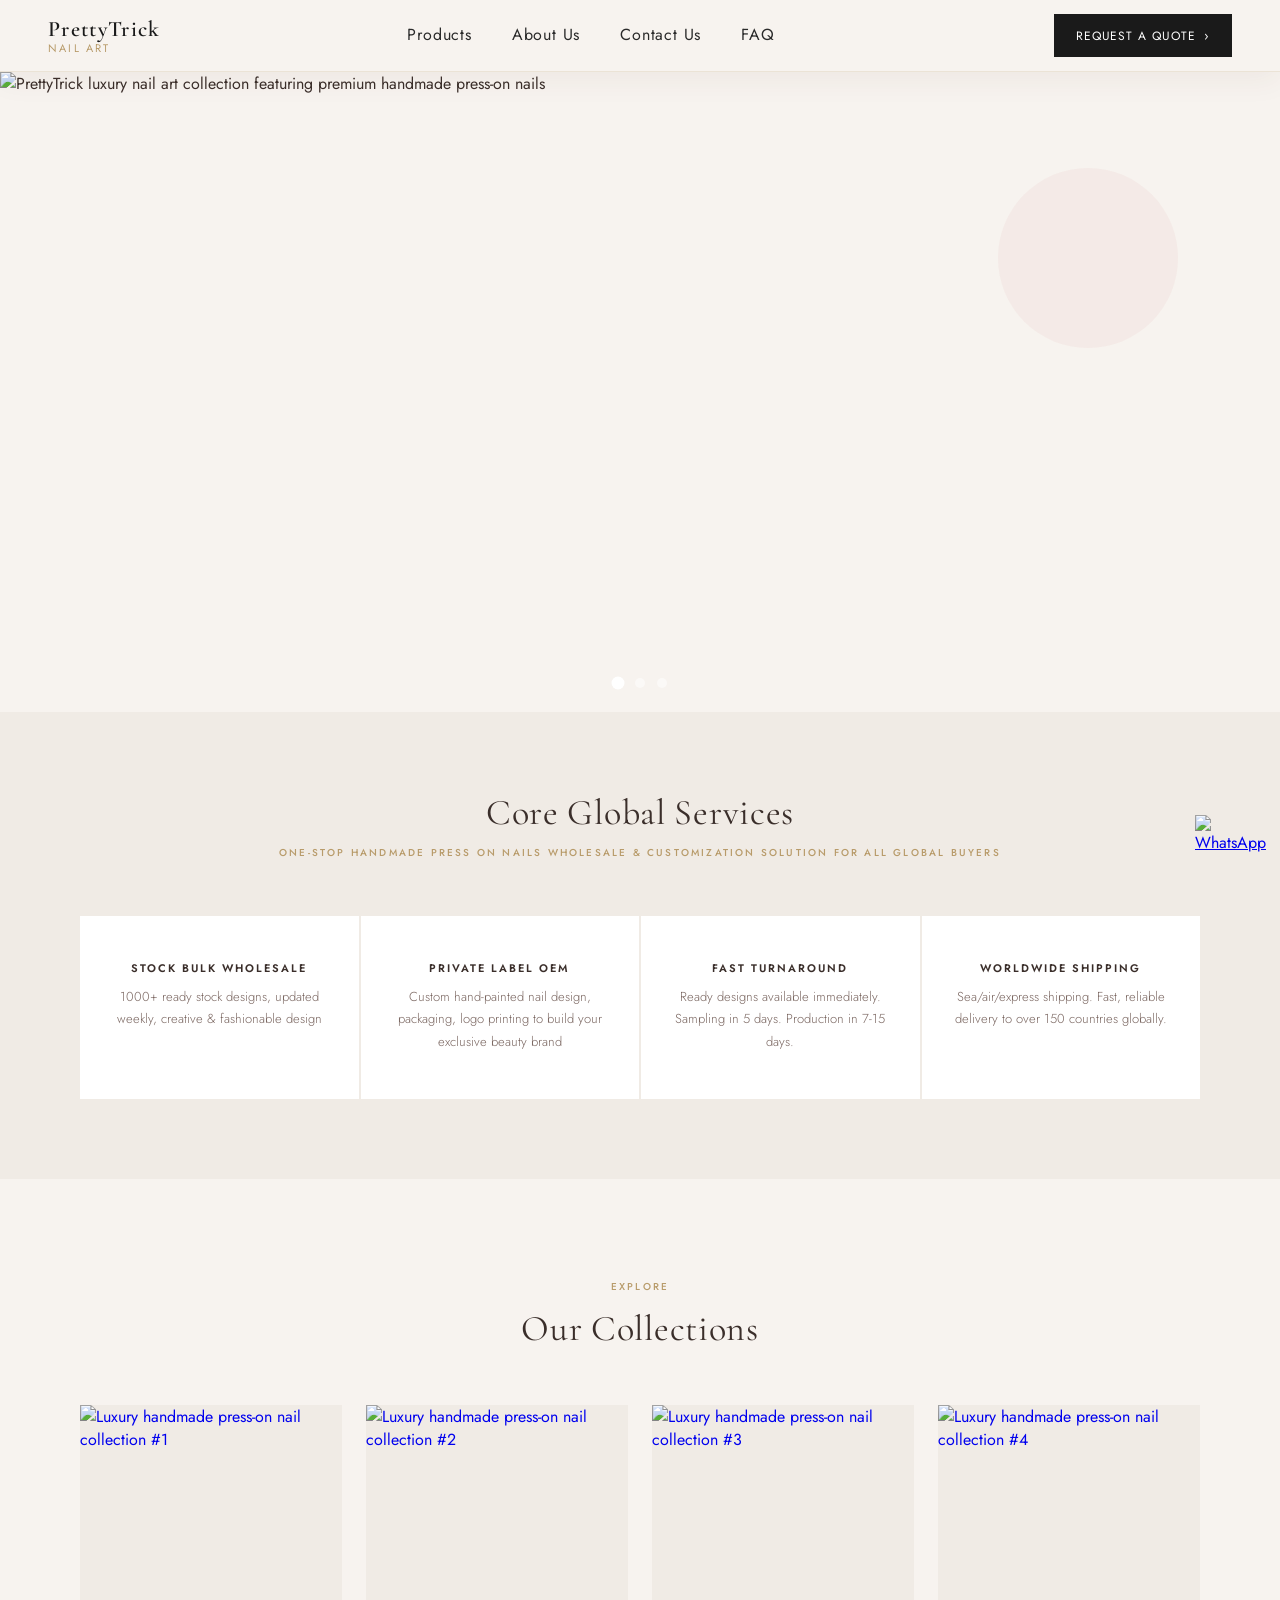
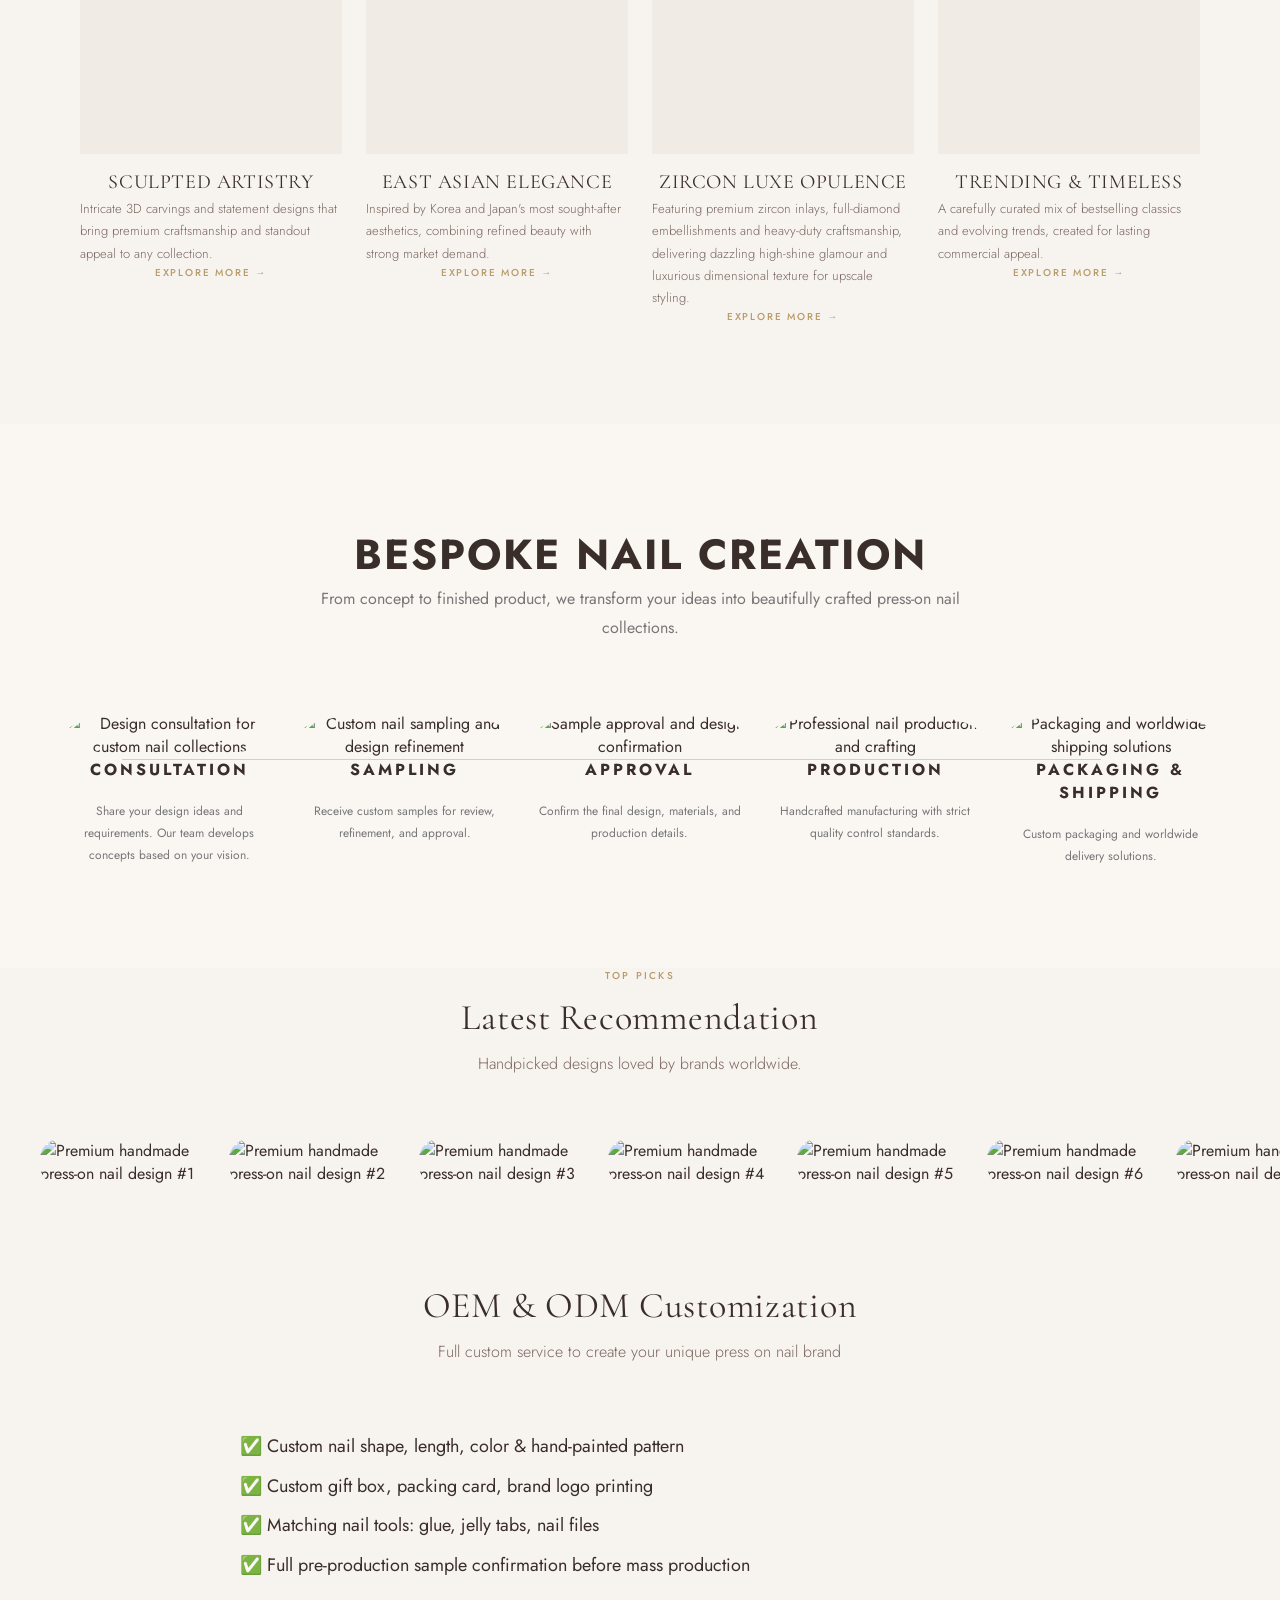
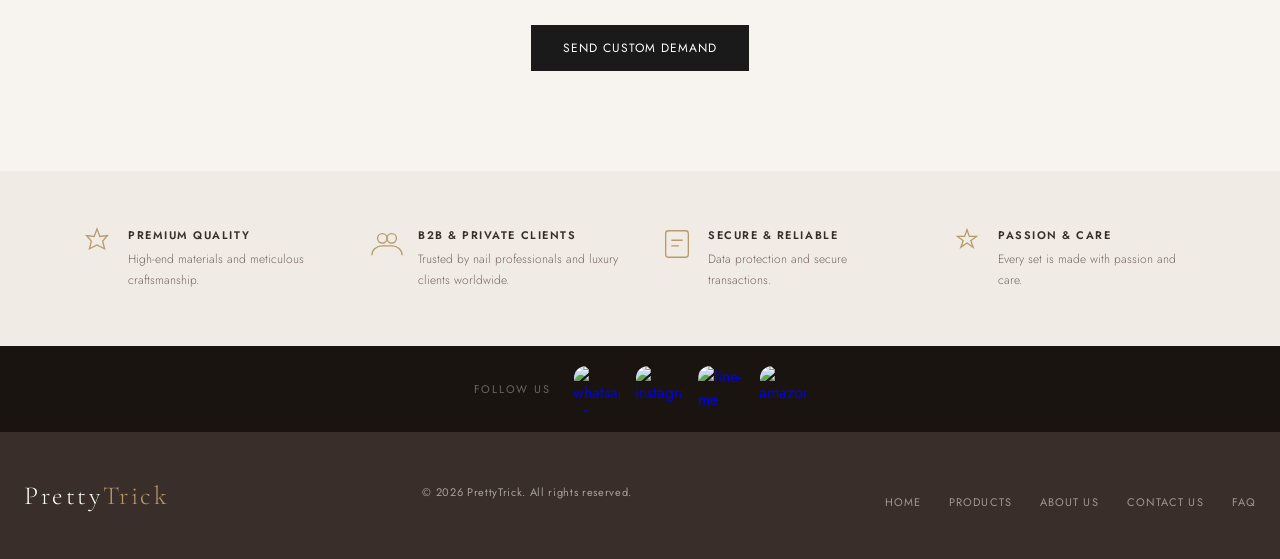
==== commit 65b54a89: "Add files via upload" ====
--- a/index.html
+++ b/index.html
@@ -46,20 +46,20 @@
 
     <div class="hero-bg">
       <picture>
-        <source media="(max-width:560px)" srcset="images/hero/mobile-cta-1.png">
-        <img src="images/hero/CTA1.png" class="hero-slide active"
+        <source media="(max-width:560px)" srcset="https://images.prettytrick.com/hero/mobile-cta-1.png">
+        <img src="https://images.prettytrick.com/hero/CTA1.png" class="hero-slide active"
           alt="PrettyTrick luxury nail art collection featuring premium handmade press-on nails">
       </picture>
 
       <picture>
-        <source media="(max-width:560px)" srcset="images/hero/mobile-CTA-2.png">
-        <img src="images/hero/CTA2.png" class="hero-slide"
+        <source media="(max-width:560px)" srcset="https://images.prettytrick.com/hero/mobile-CTA-2.png">
+        <img src="https://images.prettytrick.com/hero/CTA2.png" class="hero-slide"
           alt="Custom handmade press-on nail designs with OEM and wholesale options">
       </picture>
 
       <picture>
-        <source media="(max-width:560px)" srcset="images/hero/mobile-CTA-3.png">
-        <img src="images/hero/CTA3.png" class="hero-slide"
+        <source media="(max-width:560px)" srcset="https://images.prettytrick.com/hero/mobile-CTA-3.png">
+        <img src="https://images.prettytrick.com/hero/CTA3.png" class="hero-slide"
           alt="PrettyTrick nail collection with bespoke custom designs for brands">
       </picture>
     </div>
@@ -88,7 +88,7 @@
     <div class="features-grid">
       <div class="feature-card reveal reveal-d1">
         <p class="feature-title">Stock Bulk Wholesale</p>
-        <p class="feature-desc">1000+ ready stock designs, update weekly, creative&fashional design</p>
+        <p class="feature-desc">1000+ ready stock designs, updated weekly, creative & fashionable design</p>
       </div>
       <div class="feature-card reveal reveal-d2">
         <p class="feature-title">Private Label OEM</p>
@@ -115,7 +115,8 @@
     <div class="collections-grid">
       <a href="artist.html" class="collection-card reveal reveal-d1">
         <div class="collection-img-wrap">
-          <img src="images/collections/1.png" alt="Luxury handmade press-on nail collection #1" />
+          <img src="https://images.prettytrick.com/collections/1.png"
+            alt="Luxury handmade press-on nail collection #1" />
         </div>
         <p class="collection-title">SCULPTED ARTISTRY</p>
         <p class="feature-desc">Intricate 3D carvings and statement designs that bring premium craftsmanship and
@@ -124,7 +125,8 @@
       </a>
       <a href="asian.html" class="collection-card reveal reveal-d2">
         <div class="collection-img-wrap">
-          <img src="images/collections/2.png" alt="Luxury handmade press-on nail collection #2" />
+          <img src="https://images.prettytrick.com/collections/2.png"
+            alt="Luxury handmade press-on nail collection #2" />
         </div>
         <p class="collection-title">EAST ASIAN ELEGANCE</p>
         <p class="feature-desc">Inspired by Korea and Japan's most sought-after aesthetics, combining refined beauty
@@ -133,7 +135,8 @@
       </a>
       <a href="hand.html" class="collection-card reveal reveal-d3">
         <div class="collection-img-wrap">
-          <img src="images/collections/3.png" alt="Luxury handmade press-on nail collection #3" />
+          <img src="https://images.prettytrick.com/collections/3.png"
+            alt="Luxury handmade press-on nail collection #3" />
         </div>
         <p class="collection-title">ZIRCON LUXE OPULENCE</p>
         <p class="feature-desc">Featuring premium zircon inlays, full-diamond embellishments and heavy-duty
@@ -143,7 +146,8 @@
       </a>
       <a href="trend.html" class="collection-card reveal reveal-d4">
         <div class="collection-img-wrap">
-          <img src="images/collections/4.png" alt="Luxury handmade press-on nail collection #4" />
+          <img src="https://images.prettytrick.com/collections/4.png"
+            alt="Luxury handmade press-on nail collection #4" />
         </div>
         <p class="collection-title">TRENDING & TIMELESS</p>
         <p class="feature-desc">A carefully curated mix of bestselling classics and evolving trends, created for lasting
@@ -168,7 +172,7 @@
       <!-- Step 1 -->
       <div class="process-item reveal reveal-d1">
         <div class="process-image">
-          <img src="images/bespoke/1.png" alt="Design consultation for custom nail collections">
+          <img src="https://images.prettytrick.com/bespoke/1.png" alt="Design consultation for custom nail collections">
         </div>
         <h3>CONSULTATION</h3>
         <p>
@@ -180,7 +184,7 @@
       <!-- Step 2 -->
       <div class="process-item reveal reveal-d2">
         <div class="process-image">
-          <img src="images/bespoke/2.png" alt="Custom nail sampling and design refinement">
+          <img src="https://images.prettytrick.com/bespoke/2.png" alt="Custom nail sampling and design refinement">
         </div>
         <h3>SAMPLING</h3>
         <p>
@@ -192,7 +196,7 @@
       <!-- Step 3 -->
       <div class="process-item reveal reveal-d3">
         <div class="process-image">
-          <img src="images/bespoke/3.png" alt="Sample approval and design confirmation">
+          <img src="https://images.prettytrick.com/bespoke/3.png" alt="Sample approval and design confirmation">
         </div>
         <h3>APPROVAL</h3>
         <p>
@@ -204,7 +208,7 @@
       <!-- Step 4 -->
       <div class="process-item reveal reveal-d4">
         <div class="process-image">
-          <img src="images/bespoke/4.png" alt="Professional nail production and crafting">
+          <img src="https://images.prettytrick.com/bespoke/4.png" alt="Professional nail production and crafting">
         </div>
         <h3>PRODUCTION</h3>
         <p>
@@ -216,7 +220,7 @@
       <!-- Step 5 -->
       <div class="process-item reveal reveal-d5">
         <div class="process-image">
-          <img src="images/bespoke/5.png" alt="Packaging and worldwide shipping solutions">
+          <img src="https://images.prettytrick.com/bespoke/5.png" alt="Packaging and worldwide shipping solutions">
         </div>
         <h3>PACKAGING & SHIPPING</h3>
         <p>
@@ -238,44 +242,45 @@
     <div class="bs-viewport">
       <div class="bs-track" id="bsTrack">
         <a class="bs-card">
-          <img src="images/bestseller/1.jpg" alt="Premium handmade press-on nail design #1">
-        </a>
-        <a class="bs-card">
-          <img src="images/bestseller/2.jpg" alt="Premium handmade press-on nail design #2">
-        </a>
-        <a class="bs-card">
-          <img src="images/bestseller/3.jpg" alt="Premium handmade press-on nail design #3">
-        </a>
-        <a class="bs-card">
-          <img src="images/bestseller/4.jpg" alt="Premium handmade press-on nail design #4">
-        </a>
-        <a class="bs-card">
-          <img src="images/bestseller/5.jpg" alt="Premium handmade press-on nail design #5">
-        </a>
-        <a class="bs-card">
-          <img src="images/bestseller/6.jpg" alt="Premium handmade press-on nail design #6">
-        </a>
-        <a class="bs-card">
-          <img src="images/bestseller/7.jpg" alt="Premium handmade press-on nail design #7">
-        </a>
-        <a class="bs-card">
-          <img src="images/bestseller/8.jpg" alt="Premium handmade press-on nail design #8">
-        </a>
-        <a class="bs-card">
-          <img src="images/bestseller/9.jpg" alt="Premium handmade press-on nail design #9">
-        </a>
-        <a class="bs-card">
-          <img src="images/bestseller/10.jpg" alt="Premium handmade press-on nail design #10">
-        </a>
-        <a class="bs-card">
-          <img src="images/bestseller/11.jpg" alt="Premium handmade press-on nail design #11">
-        </a>
-        <a class="bs-card">
-          <img src="images/bestseller/12.jpg" alt="Premium handmade press-on nail design #12">
-        </a>
-      </div>
-    </div>
-  </section>
+          <img src="https://images.prettytrick.com/bestseller/1.jpg" alt="Premium handmade press-on nail design #1">
+        </a>
+        <a class="bs-card">
+          <img src="https://images.prettytrick.com/bestseller/2.jpg" alt="Premium handmade press-on nail design #2">
+        </a>
+        <a class="bs-card">
+          <img src="https://images.prettytrick.com/bestseller/3.jpg" alt="Premium handmade press-on nail design #3">
+        </a>
+        <a class="bs-card">
+          <img src="https://images.prettytrick.com/bestseller/4.jpg" alt="Premium handmade press-on nail design #4">
+        </a>
+        <a class="bs-card">
+          <img src="https://images.prettytrick.com/bestseller/5.jpg" alt="Premium handmade press-on nail design #5">
+        </a>
+        <a class="bs-card">
+          <img src="https://images.prettytrick.com/bestseller/6.jpg" alt="Premium handmade press-on nail design #6">
+        </a>
+        <a class="bs-card">
+          <img src="https://images.prettytrick.com/bestseller/7.jpg" alt="Premium handmade press-on nail design #7">
+        </a>
+        <a class="bs-card">
+          <img src="https://images.prettytrick.com/bestseller/8.jpg" alt="Premium handmade press-on nail design #8">
+        </a>
+        <a class="bs-card">
+          <img src="https://images.prettytrick.com/bestseller/9.jpg" alt="Premium handmade press-on nail design #9">
+        </a>
+        <a class="bs-card">
+          <img src="https://images.prettytrick.com/bestseller/10.jpg" alt="Premium handmade press-on nail design #10">
+        </a>
+        <a class="bs-card">
+          <img src="https://images.prettytrick.com/bestseller/11.jpg" alt="Premium handmade press-on nail design #11">
+        </a>
+        <a class="bs-card">
+          <img src="https://images.prettytrick.com/bestseller/12.jpg" alt="Premium handmade press-on nail design #12">
+        </a>
+      </div>
+    </div>
+  </section>
+
   <!-- OEM -->
   <section id="oem">
     <div class="container">
@@ -292,6 +297,7 @@
       </div>
     </div>
   </section>
+
   <!-- TRUST SECTION -->
   <section class="trust">
     <div class="trust-item reveal reveal-d1">
@@ -340,7 +346,6 @@
   <!-- FOOTER -->
   <footer id="footer"></footer>
 
-
   <script src="main.js"></script>
   <div id="whatsapp-container"></div>
 </body>
